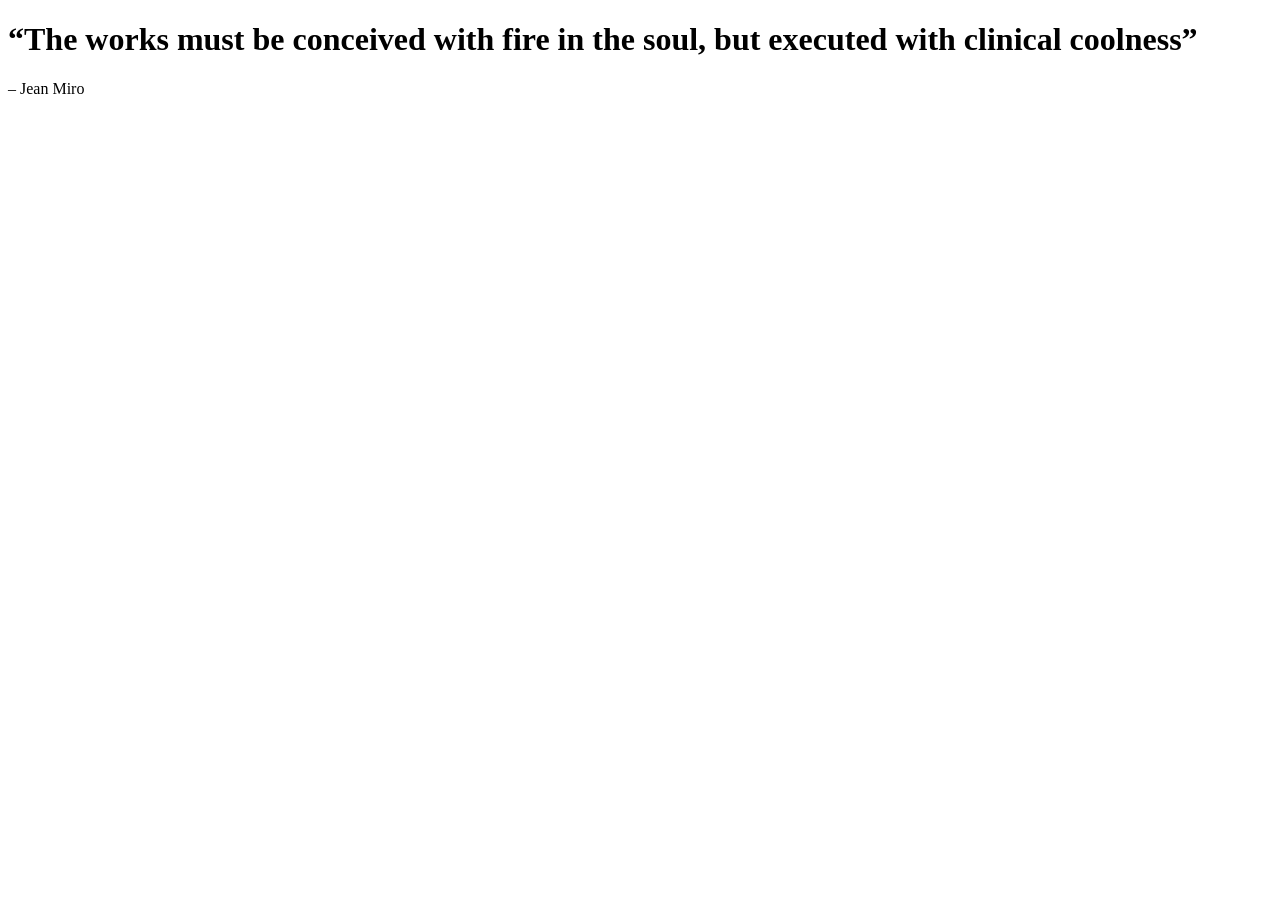
==== citation-MIRO.html @ 91864097 "add initial HTML files for citations" ====
<!DOCTYPE html>
<html lang="en">
<head>
    <meta charset="UTF-8">
    <meta name="viewport" content="width=device-width, initial-scale=1.0">
    <title>Document</title>
</head>
<body>
  <h1>“The works must be conceived with fire in the soul, but executed with clinical coolness”</h1>  
  <p> – Jean Miro </p>
</body>
</html>
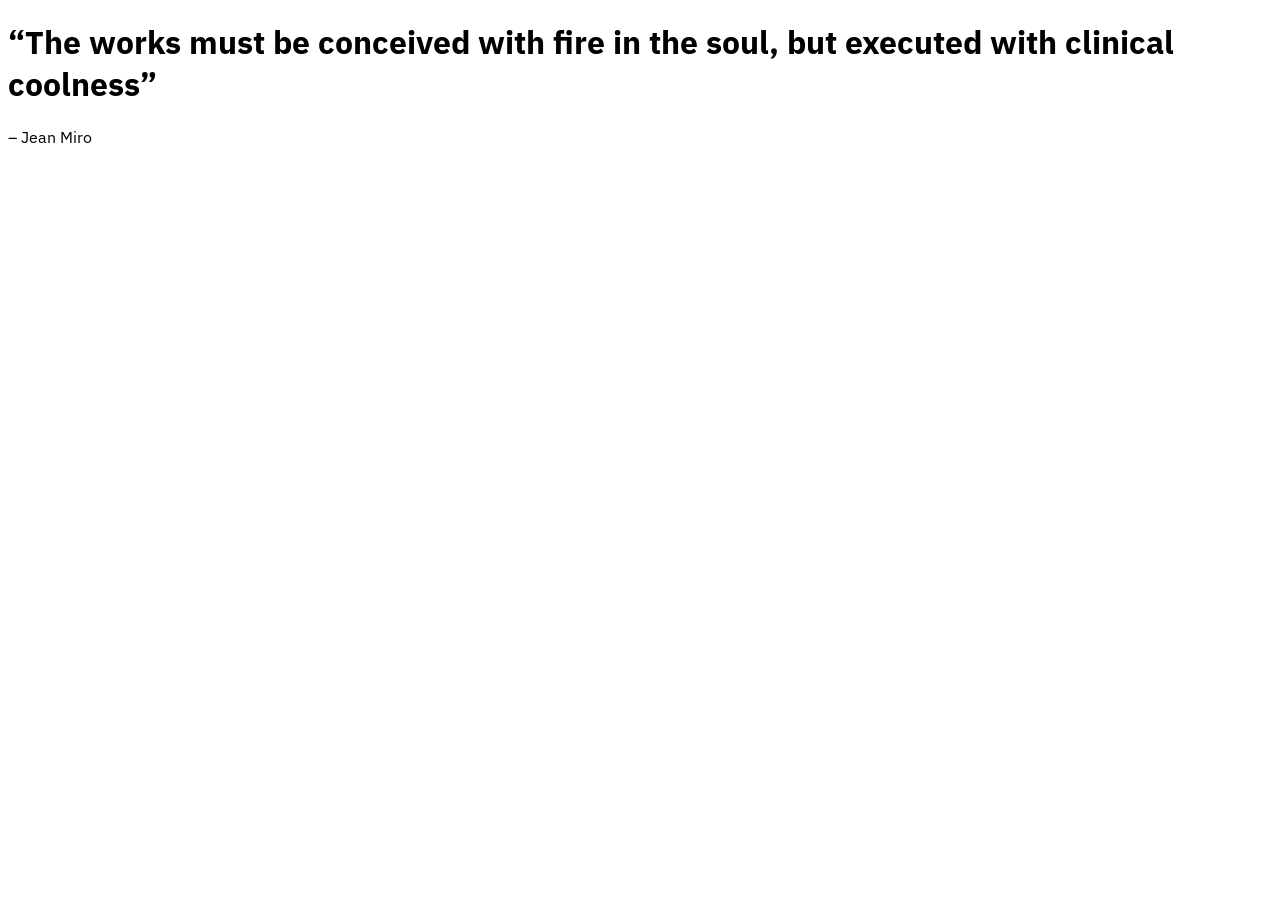
==== commit 062af3aa: "update citation-MIRO.html to include title and styling for Jean Miro" ====
--- a/citation-MIRO.html
+++ b/citation-MIRO.html
@@ -3,10 +3,19 @@
 <head>
     <meta charset="UTF-8">
     <meta name="viewport" content="width=device-width, initial-scale=1.0">
-    <title>Document</title>
+    <title>Jean Miro</title>
+    <link rel="preconnect" href="https://fonts.googleapis.com">
+<link rel="preconnect" href="https://fonts.gstatic.com" crossorigin>
+<link href="https://fonts.googleapis.com/css2?family=IBM+Plex+Sans:ital,wght@0,100..700;1,100..700&display=swap" rel="stylesheet">
+    <style>
+        body{
+           font-family: "IBM Plex Sans", sans-serif;
+        }
+    </style>
+        
 </head>
 <body>
   <h1>“The works must be conceived with fire in the soul, but executed with clinical coolness”</h1>  
   <p> – Jean Miro </p>
 </body>
-</html>+</html>
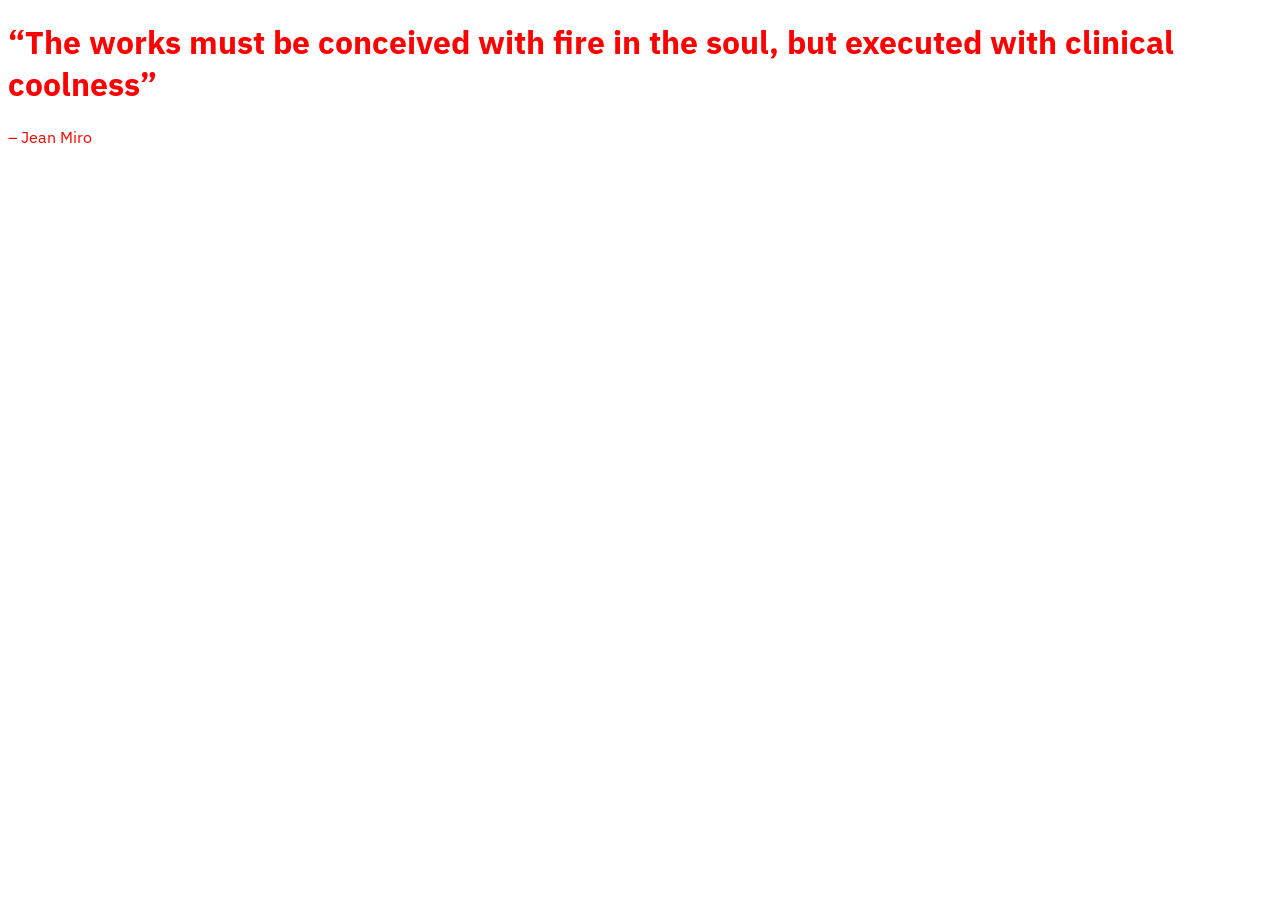
==== commit 20a0a0c8: "add red color to body text in citation-MIRO.html for improved visibility" ====
--- a/citation-MIRO.html
+++ b/citation-MIRO.html
@@ -5,11 +5,13 @@
     <meta name="viewport" content="width=device-width, initial-scale=1.0">
     <title>Jean Miro</title>
     <link rel="preconnect" href="https://fonts.googleapis.com">
-<link rel="preconnect" href="https://fonts.gstatic.com" crossorigin>
-<link href="https://fonts.googleapis.com/css2?family=IBM+Plex+Sans:ital,wght@0,100..700;1,100..700&display=swap" rel="stylesheet">
+    <link rel="preconnect" href="https://fonts.gstatic.com" crossorigin>
+    <link href="https://fonts.googleapis.com/css2?family=IBM+Plex+Sans:ital,wght@0,100..700;1,100..700&display=swap" rel="stylesheet">
+    
     <style>
         body{
            font-family: "IBM Plex Sans", sans-serif;
+           color: red;
         }
     </style>
         
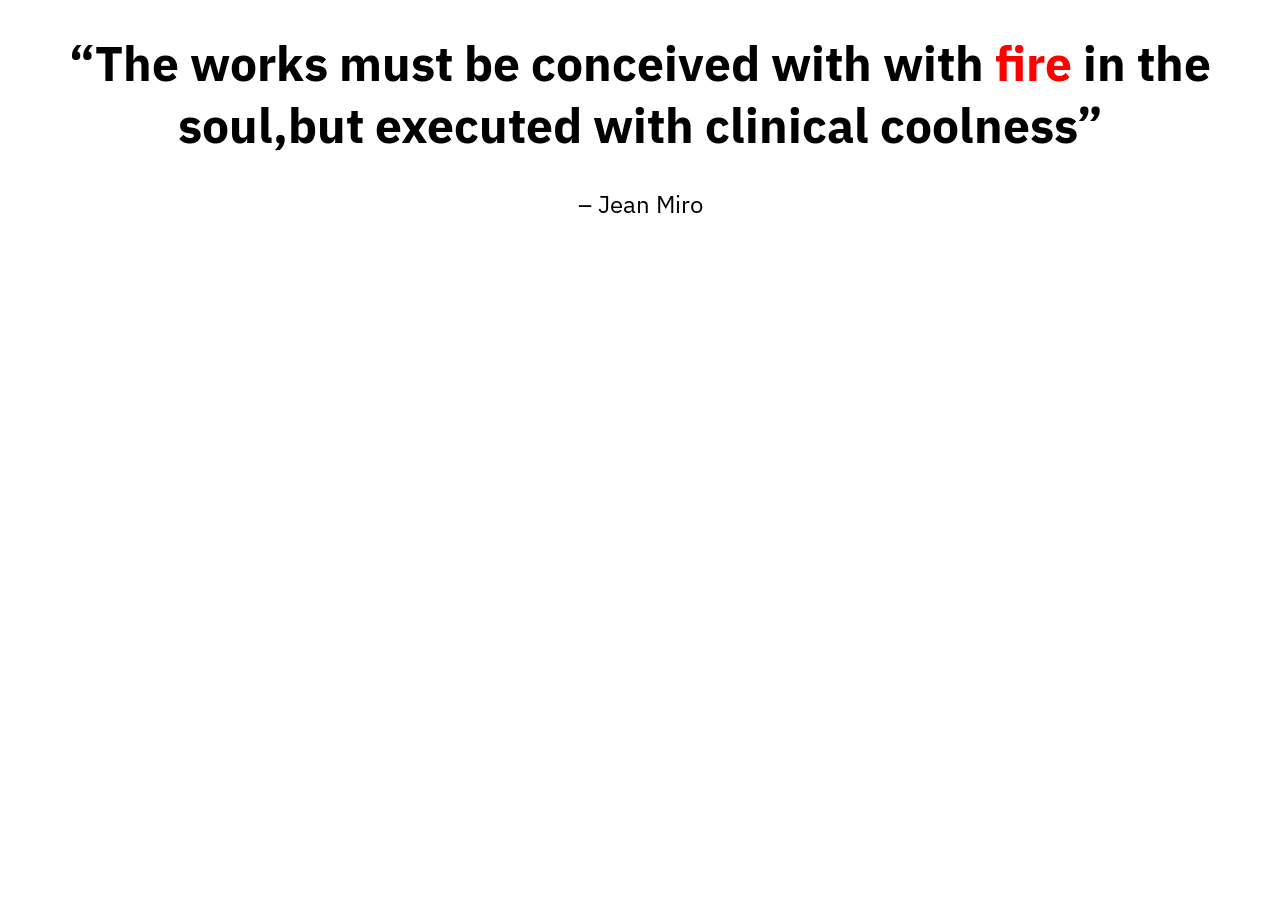
==== commit b2646f90: "refactor citation-MIRO.html to correct body text color and enhance structure" ====
--- a/citation-MIRO.html
+++ b/citation-MIRO.html
@@ -11,13 +11,19 @@
     <style>
         body{
            font-family: "IBM Plex Sans", sans-serif;
-           color: red;
+           color: black;
+           font-size: 1.5rem;
+           text-align: center;
         }
+        span { font-weight: bold; color: red; }
+
+
     </style>
         
 </head>
 <body>
-  <h1>“The works must be conceived with fire in the soul, but executed with clinical coolness”</h1>  
+ <h1>“The works must be conceived with with <span class="sm">f</span><span class="sm">i</span><span class="sm">r</span><span class="sm">e</span> in the soul,but executed with clinical coolness”</h1>
   <p> – Jean Miro </p>
+  
 </body>
 </html>
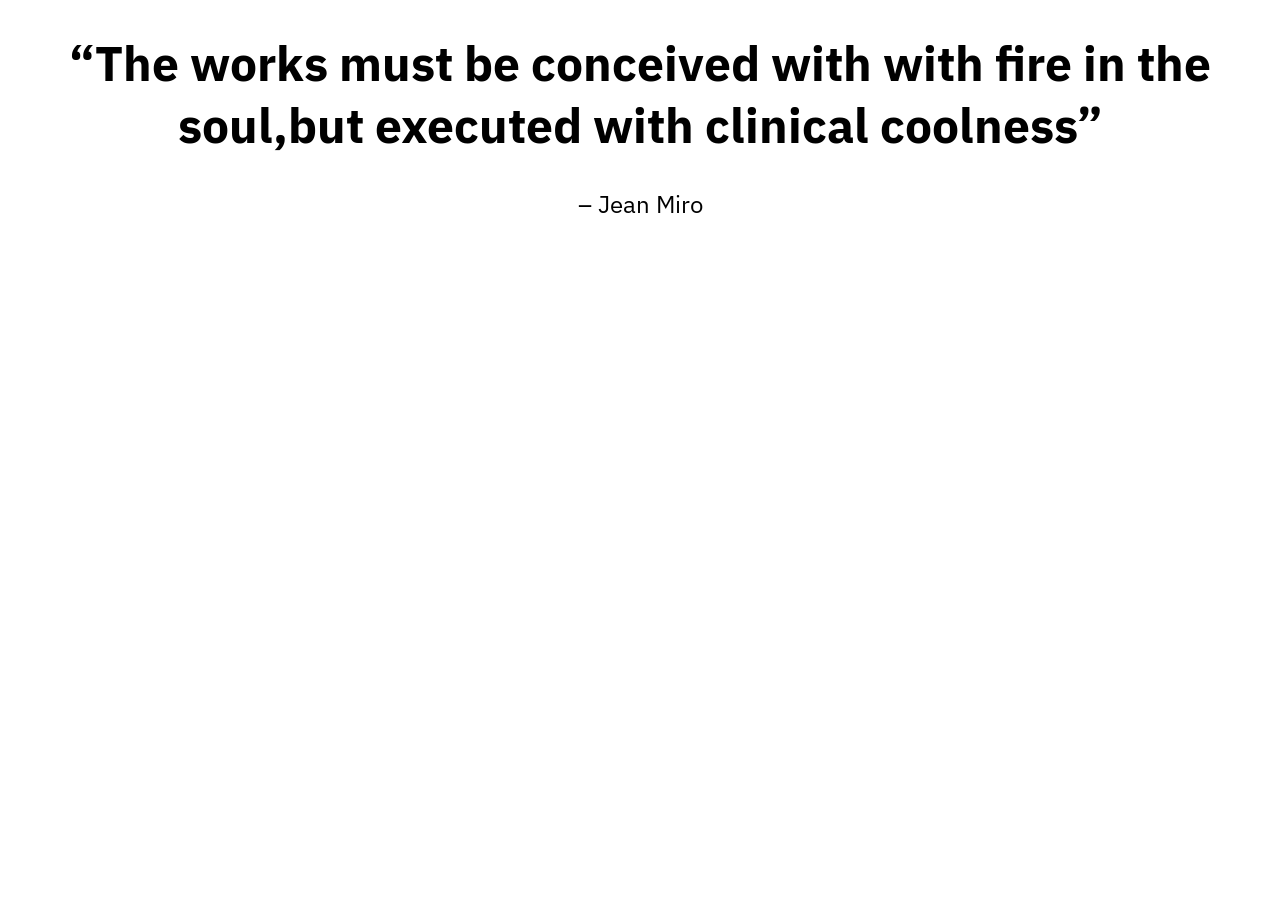
==== commit f11a2c4f: "fix citation-MIRO.html by removing unnecessary span tags and correcting quote text; add citation-Sau" ====
--- a/citation-MIRO.html
+++ b/citation-MIRO.html
@@ -15,14 +15,13 @@
            font-size: 1.5rem;
            text-align: center;
         }
-        span { font-weight: bold; color: red; }
 
 
     </style>
         
 </head>
 <body>
- <h1>“The works must be conceived with with <span class="sm">f</span><span class="sm">i</span><span class="sm">r</span><span class="sm">e</span> in the soul,but executed with clinical coolness”</h1>
+ <h1>“The works must be conceived with with fire in the soul,but executed with clinical coolness”</h1>
   <p> – Jean Miro </p>
   
 </body>
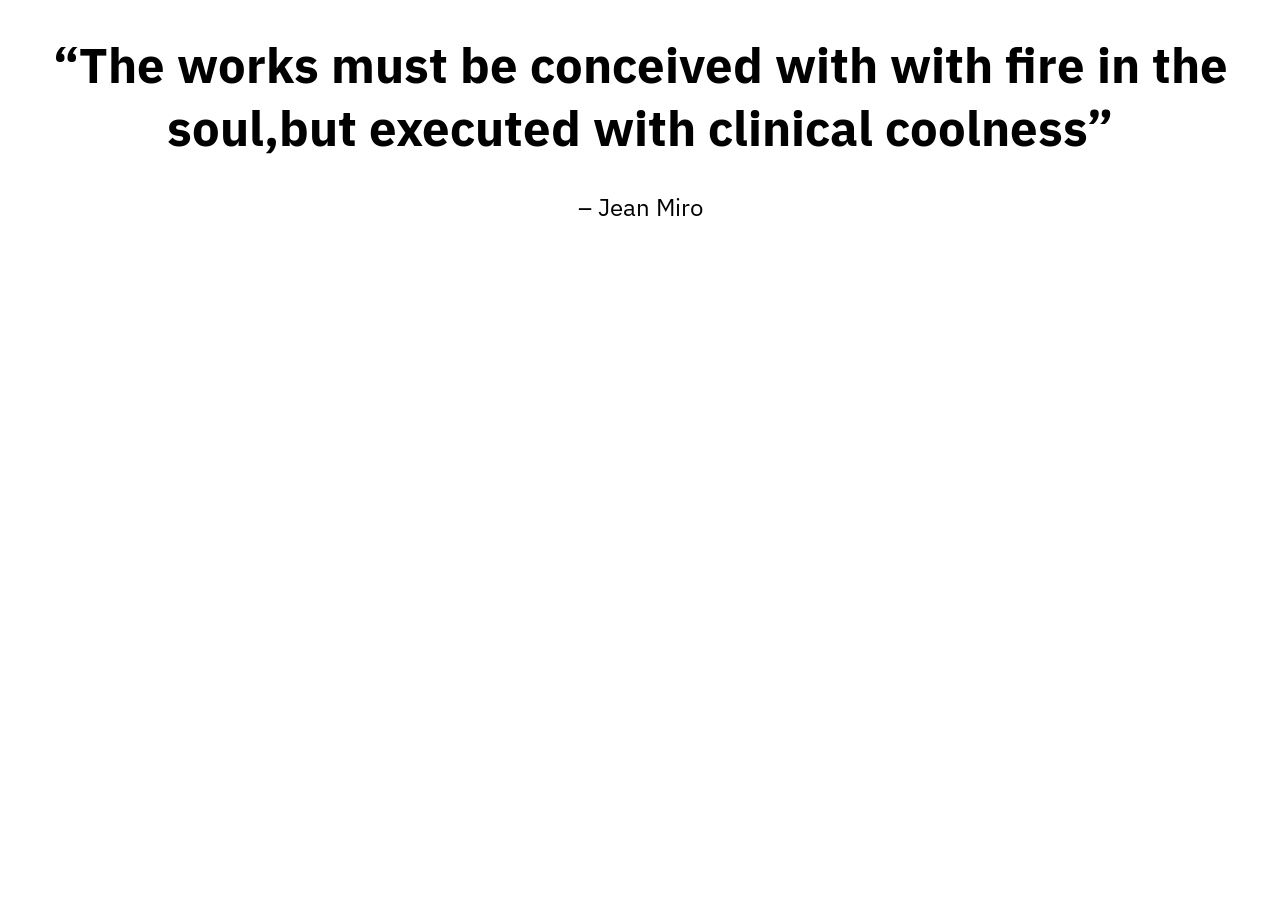
==== commit 68101071: "Implement structural updates and optimizations across multiple modules" ====
--- a/citation-MIRO.html
+++ b/citation-MIRO.html
@@ -12,7 +12,7 @@
         body{
            font-family: "IBM Plex Sans", sans-serif;
            color: black;
-           font-size: 1.5rem;
+           font-size: 1.9vw;
            text-align: center;
         }
 
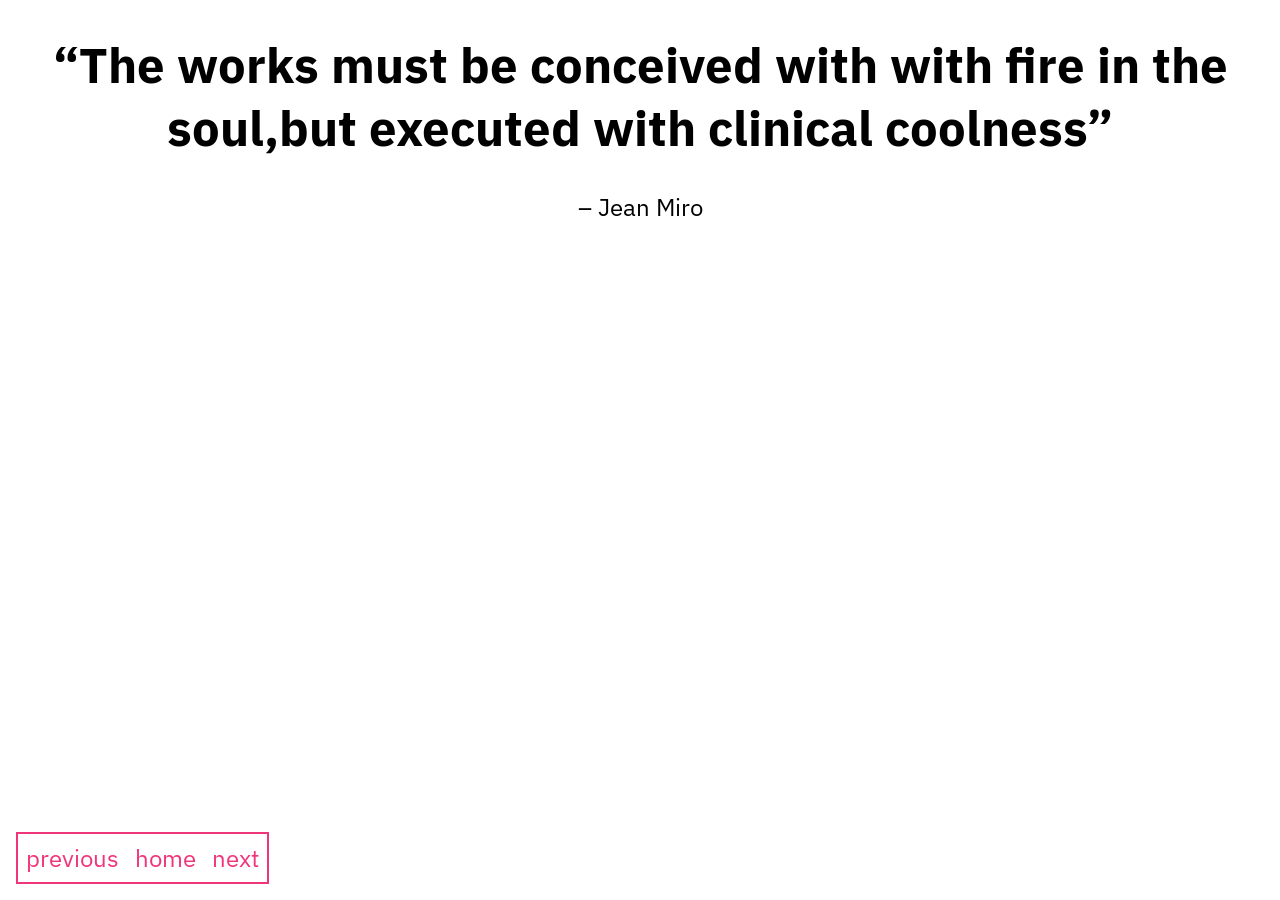
==== commit 12090006: "Add navigation bar to multiple citation HTML files and create navbar.css for styling" ====
--- a/citation-MIRO.html
+++ b/citation-MIRO.html
@@ -21,6 +21,19 @@
         
 </head>
 <body>
+
+	<!-- IT IS a navbar!!!! -->
+	<link rel="stylesheet" href="navbar.css">
+	<div id="navbar">
+
+		<a href="index.html">previous</a>
+		<a href="index.html">home</a>
+		<a href="citation-Saunders.html">next</a>
+
+	</div>
+	<!-- END of the navbar -->
+
+
  <h1>“The works must be conceived with with fire in the soul,but executed with clinical coolness”</h1>
   <p> – Jean Miro </p>
   
--- a/navbar.css
+++ b/navbar.css
@@ -0,0 +1,21 @@
+#navbar{
+	border: 2px solid #f1357a;
+	background: #fff9;
+	max-width: max-content;
+	position: fixed;
+	bottom: 1rem;
+	left: 1rem;
+	display: flex;
+}
+
+#navbar a {
+	color: #f1357a;
+	text-decoration: none;
+	padding: 0.5rem;
+
+}
+
+#navbar a:hover{
+	background: #f1357a;
+	color: #ffffff;
+}
